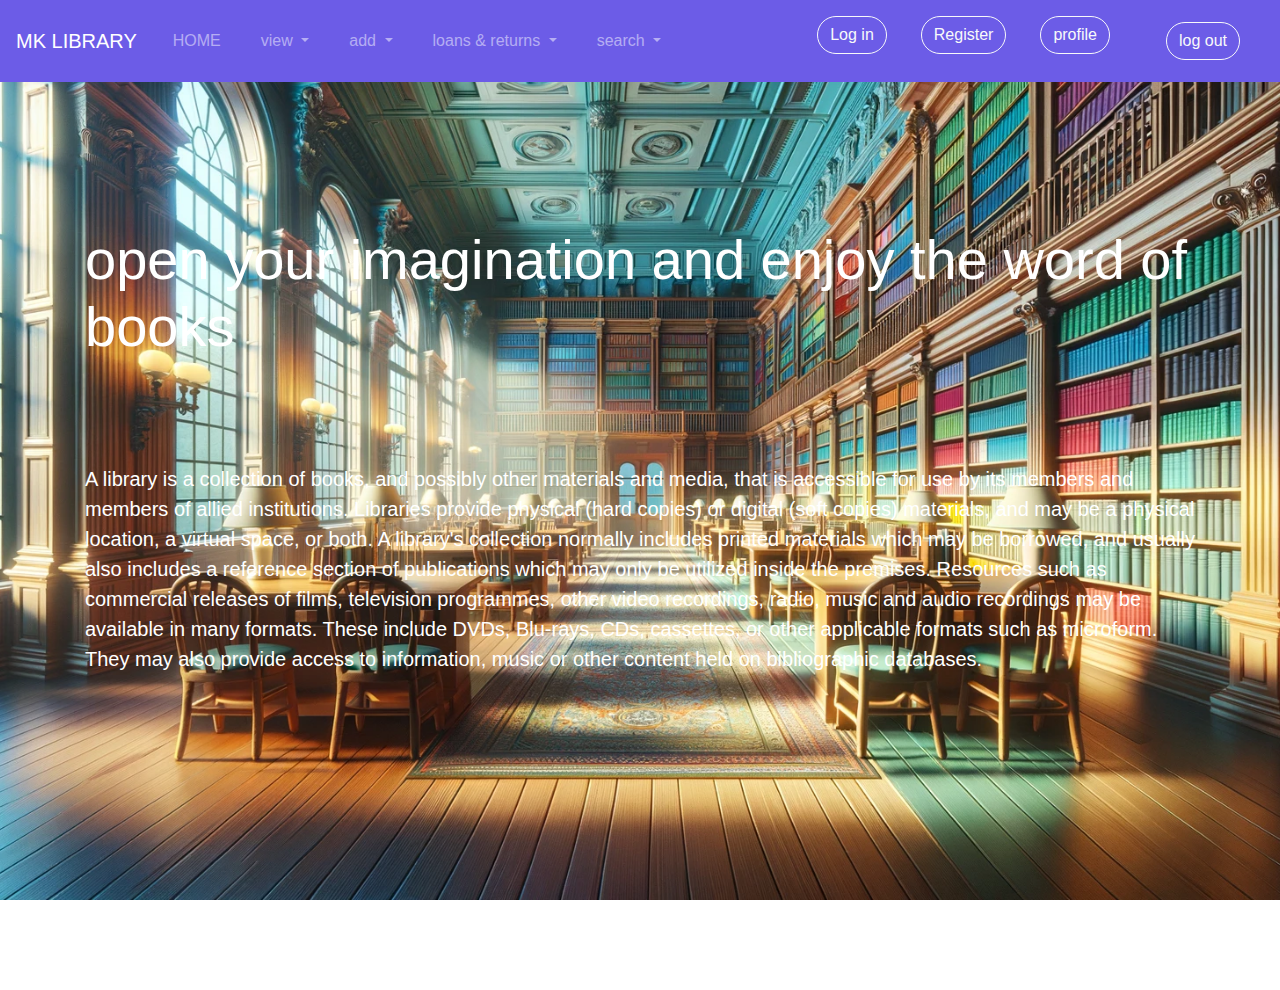
==== frontend/index.html @ 62ec0bd3 "front" ====
<!DOCTYPE html>
<html lang="en">
<head>
    <meta charset="UTF-8">
    <meta name="viewport" content="width=device-width, initial-scale=1.0">
    <title>Document</title>
    <link rel="stylesheet" href="resources/style/nav.css">

<link rel="stylesheet" href="https://stackpath.bootstrapcdn.com/bootstrap/4.1.3/css/bootstrap.min.css">
<script src="https://ajax.googleapis.com/ajax/libs/jquery/3.3.1/jquery.min.js"></script>
<script src="https://cdnjs.cloudflare.com/ajax/libs/popper.js/1.14.3/umd/popper.min.js"></script>
<script src="https://stackpath.bootstrapcdn.com/bootstrap/4.1.3/js/bootstrap.min.js"></script>
<link rel="icon" type="image/x-icon" href="resources/images/icons8-book-64.png">
<style type="text/css">
  .text-small {
    font-size: 0.9rem !important;
  }

  body {
    min-height: 110vh;
    background-image: url(resources/images/index.webp) !important;
   
    background-position: center center;
    
    background-size: cover;
    
    background-attachment: fixed;
  }
  .toast {
      position: fixed;
      top: 10px;
      right: 10px;
      padding: 10px 20px;
      background-color: #333;
      color: white;
      border-radius: 5px;
      opacity: 1;
      transition: opacity 0.5s ease-in-out;
    }
  
    .toast-success {
      background-color: green;
    }
  
    .toast-error {
      background-color: red;
    }
</style>

</head>
<body>
    <nav class="navbar navbar-expand-lg navbar-dark bg-primary" >
        <a class="navbar-brand" href="index.html">MK LIBRARY</a>
        <button class="navbar-toggler" type="button" data-toggle="collapse" data-target="#navbarSupportedContent" aria-controls="navbarSupportedContent" aria-expanded="false" aria-label="Toggle navigation">
          <span class="navbar-toggler-icon"></span>
        </button>
      
        <div class="collapse navbar-collapse" id="navbarSupportedContent">
          <ul class="navbar-nav mr-auto">
            <li class="nav-item">
              <a class="nav-link" href="index.html">HOME</a>
            </li>
            <li class="nav-item dropdown">
              <a class="nav-link dropdown-toggle" href="#" id="navbarDropdown" role="button" data-toggle="dropdown" aria-haspopup="true" aria-expanded="false">
                view
              </a>
              <div class="dropdown-menu" aria-labelledby="navbarDropdown">
      
                
                <div class="container">
                  <div class="row">
                    <div class="col-md-4">
                      <ul class="nav flex-column">
                      <li class="nav-item">
                        <a class="nav-link active" href="allBooks.html">All Books</a>
                      </li>
                      <li class="nav-item">
                        <a class="nav-link active" href="allCust.html">All customers</a>
                      </li>
                      <li class="nav-item">
                        <a class="nav-link active" href="allLoans.html">All loans</a>
                      </li>
                      <li class="nav-item">
                        <a class="nav-link active" href="allLate.html">All late loans</a>
                      </li>
                    </ul>
                    </div>
                    <!-- /.col-md-4  -->
                    <div class="col-md-4">
                        <img style="width: 300px;" src="https://images.pexels.com/photos/159711/books-bookstore-book-reading-159711.jpeg?auto=compress&cs=tinysrgb&w=1260&h=750&dpr=1" alt="library" class="img-fluid">
                    </div>
                  
                  </div>
                </div>
                <!--  /.container  -->
      
              </div>
            </li>
            <li class="nav-item dropdown">
              <a class="nav-link dropdown-toggle" href="#" id="navbarDropdown" role="button" data-toggle="dropdown" aria-haspopup="true" aria-expanded="false">
                add
              </a>
              <div class="dropdown-menu" aria-labelledby="navbarDropdown">
      
      
                <div class="container">
                  <div class="row">
                    <div class="col-md-4">
                     
                      <ul class="nav flex-column">
                      <li class="nav-item">
                        <a class="nav-link active" href="addBook.html">add a book</a>
                      </li>
                      <li class="nav-item">
                        <a class="nav-link active" href="addCust.html">add a customer</a>
                      </li>
                    
                    </ul>
                    </div>
                    <!-- /.col-md-4  -->
                    <div class="col-md-4">
                      <ul class="nav flex-column">
                    </ul>
                    </div>
                    <!-- /.col-md-4  -->
                    <div class="col-md-4">
                      
                        <img style="width: 200px; height: 200px;" src="https://images.pexels.com/photos/2767814/pexels-photo-2767814.jpeg?auto=compress&cs=tinysrgb&w=1260&h=750&dpr=1" alt="library" class="img-fluid">
                     
                    </div>
                    <!-- /.col-md-4  -->
                  </div>
                </div>
                <!--  /.container  -->
      
      
              </div>
            </li>
            <li class="nav-item dropdown">
                <a class="nav-link dropdown-toggle" href="#" id="navbarDropdown" role="button" data-toggle="dropdown" aria-haspopup="true" aria-expanded="false">
                  loans & returns
                </a>
                <div class="dropdown-menu" aria-labelledby="navbarDropdown">
        
                  
                  <div class="container">
                    <div class="row">
                      <div class="col-md-4">
                        <ul class="nav flex-column">
                        <li class="nav-item">
                          <a class="nav-link active" href="loanBook.html">Loan a Book</a>
                        </li>
                        <li class="nav-item">
                          <a class="nav-link active" href="returnBook.html">return a book</a>
                        </li>
                      </ul>
                      </div>
                      <!-- /.col-md-4  -->
                      <div class="col-md-4">
                          <img style="width: 300px;" src="https://images.pexels.com/photos/1370298/pexels-photo-1370298.jpeg?auto=compress&cs=tinysrgb&w=1260&h=750&dpr=1" alt="library" class="img-fluid">
                      </div>
                    
                    </div>
                  </div>
                  <!--  /.container  -->
        
                </div>
              </li>


            <li class="nav-item dropdown">
              <a class="nav-link dropdown-toggle" href="#" id="navbarDropdown" role="button" data-toggle="dropdown" aria-haspopup="true" aria-expanded="false">
                search
              </a>
              <div class="dropdown-menu" aria-labelledby="navbarDropdown">
      
      
                <div class="container">
                  <div class="row">
                    <div class="col-md-4">
                  
                      <ul class="nav flex-column">
                      <li class="nav-item">
                        <a class="nav-link active" href="searchBook.html">search a book</a>
                      </li>
                      <li class="nav-item">
                        <a class="nav-link active" href="searchCust.html">search a customer</a>
                      </li>
                    </ul>
                    </div>
                    <!-- /.col-md-4  -->
                    <div class="col-md-4">
                      <ul class="nav flex-column">
                    </ul>
                    </div>
                    <!-- /.col-md-4  -->
                    <div class="col-md-4">
                        <img src="https://images.pexels.com/photos/4855385/pexels-photo-4855385.jpeg?auto=compress&cs=tinysrgb&w=1260&h=750&dpr=1" alt="library" class="img-fluid">
                    </div>
                  </div>
                </div>
   
              </div>
            </li>
      
          </ul>

        </div>
        <div class="ml-auto">
            <div class="navbar-collapse collapse w-100 order-3 dual-collapse2">
                <ul class="navbar-nav ml-auto">
                  <li class="nav-item">
                    <a style="border-radius: 50px;" id="loginButton" class="btn btn-outline-light my-2 my-sm-0" href="login.html" role="button">Log in</a>
                  </li>
                  <li class="nav-item">
                    <a style="border-radius: 50px; " id="registerButton" class="btn btn-outline-light my-2 my-sm-0" href="register.html" role="button">Register</a>
                  </li>
                  
                  <li class="nav-item">
                    <a style="border-radius: 50px;" id="profileButton" class="btn btn-outline-light my-2 my-sm-0" href="profile.html" role="button">profile</a>
                  </li>
                  <li class="nav-item">
                   <button onclick="logout()" class="btn btn-outline-light my-2 my-sm-0" style="border:none ;"> <a style="border-radius: 50px;" id="profileButton" class="btn btn-outline-light my-2 my-sm-0" href="index.html" role="button">log out</a></button>
                  </li>
                </ul>
              </div>
          </div>
        </nav>
        <div class="container">
          <div class="pt-5 text-white">
              <header class="py-5 mt-5">
                  <h1 class="display-4">open your imagination and enjoy the word of books</h1>
              </header>
              <div class="py-5">
                  <p class="lead">A library is a collection of books, and possibly other materials and media, that is accessible for use by its members and members of allied institutions. Libraries provide physical (hard copies) or digital (soft copies) materials, and may be a physical location, a virtual space, or both. A library's collection normally includes printed materials which may be borrowed, and usually also includes a reference section of publications which may only be utilized inside the premises. Resources such as commercial releases of films, television programmes, other video recordings, radio, music and audio recordings may be available in many formats. These include DVDs, Blu-rays, CDs, cassettes, or other applicable formats such as microform. They may also provide access to information, music or other content held on bibliographic databases.</p>
              </div>
          </div>
      </div>

<script src="resources/scripts/nav.js"></script>
<script src="resources/scripts/main.js"></script>
</body>
</html>
---- frontend/resources/style/nav.css ----
/* adds some margin below the link sets */
.navbar .dropdown-menu div[class*="col"] {
  margin-bottom:1rem;
}

.navbar .dropdown-menu {
  border:none;
  background-color:#6c5ce7!important;
}

/* breakpoint and up - mega dropdown styles */
@media screen and (min-width: 992px) {
  .navbar {
      padding-top:0px;
      padding-bottom:0px;
  }

  .navbar .nav-item {
      padding:.5rem .5rem;
      margin:0 .25rem;
  }

  .navbar .dropdown {position:static;}

  .navbar .dropdown-menu {
      width:100%;
      left:0;
      right:0;
      top:45px;
      display:block;
      visibility: hidden;
      opacity: 0;
      transition: visibility 0s, opacity 0.3s linear;
  }

  .navbar .dropdown:hover .dropdown-menu, .navbar .dropdown .dropdown-menu:hover {
      display:block;
      visibility: visible;
      opacity: 1;
      transition: visibility 0s, opacity 0.3s linear;
  }

  .navbar .dropdown-menu {
      border: 1px solid rgba(0,0,0,.15);
      background-color: #fff;
  }
}

/* Override Bootstrap's primary color */
.navbar.bg-primary {
  background-color: #6c5ce7 !important; /* Use !important to ensure override */
}

/* Additional styles for screens smaller than 992px */
@media screen and (max-width: 991px) {
  .navbar-nav .nav-link {
      padding: 0.7rem 1rem; /* Increase touch area */
  }

  .navbar .navbar-toggler {
      padding: .25rem .75rem; /* Adjust toggler size if necessary */
      font-size: 1.25rem; /* Makes the toggler icon larger */
  }

  .navbar .dropdown-menu {
      position: static; /* Adjust if dropdown needs to be full width */
      visibility: visible; /* Always visible on smaller screens */
      opacity: 1;
      top: 100%; /* Adjust to make dropdown appear below the navbar */
      width: auto; /* Set to auto or 100% based on your design */
      border: 0; /* Remove any borders */
      transition: none; /* Disable transitions on small screens */
  }
  
  /* Optional: If your dropdown menus are too large, consider making them scrollable */
  .navbar .dropdown-menu {
      max-height: 300px; /* Adjust based on your needs */
      overflow-y: auto;
  }
}
/* Ensure buttons are visible and well-spaced on all screen sizes */
.navbar .navbar-nav .nav-item .btn {
  margin-left: 10px; /* Adjust spacing to your preference */
  display: block; /* Ensure buttons are always displayed */
}

@media screen and (max-width: 991px) {
  .navbar-collapse {
      justify-content: flex-end; /* Align items to the right on small screens */
  }
}
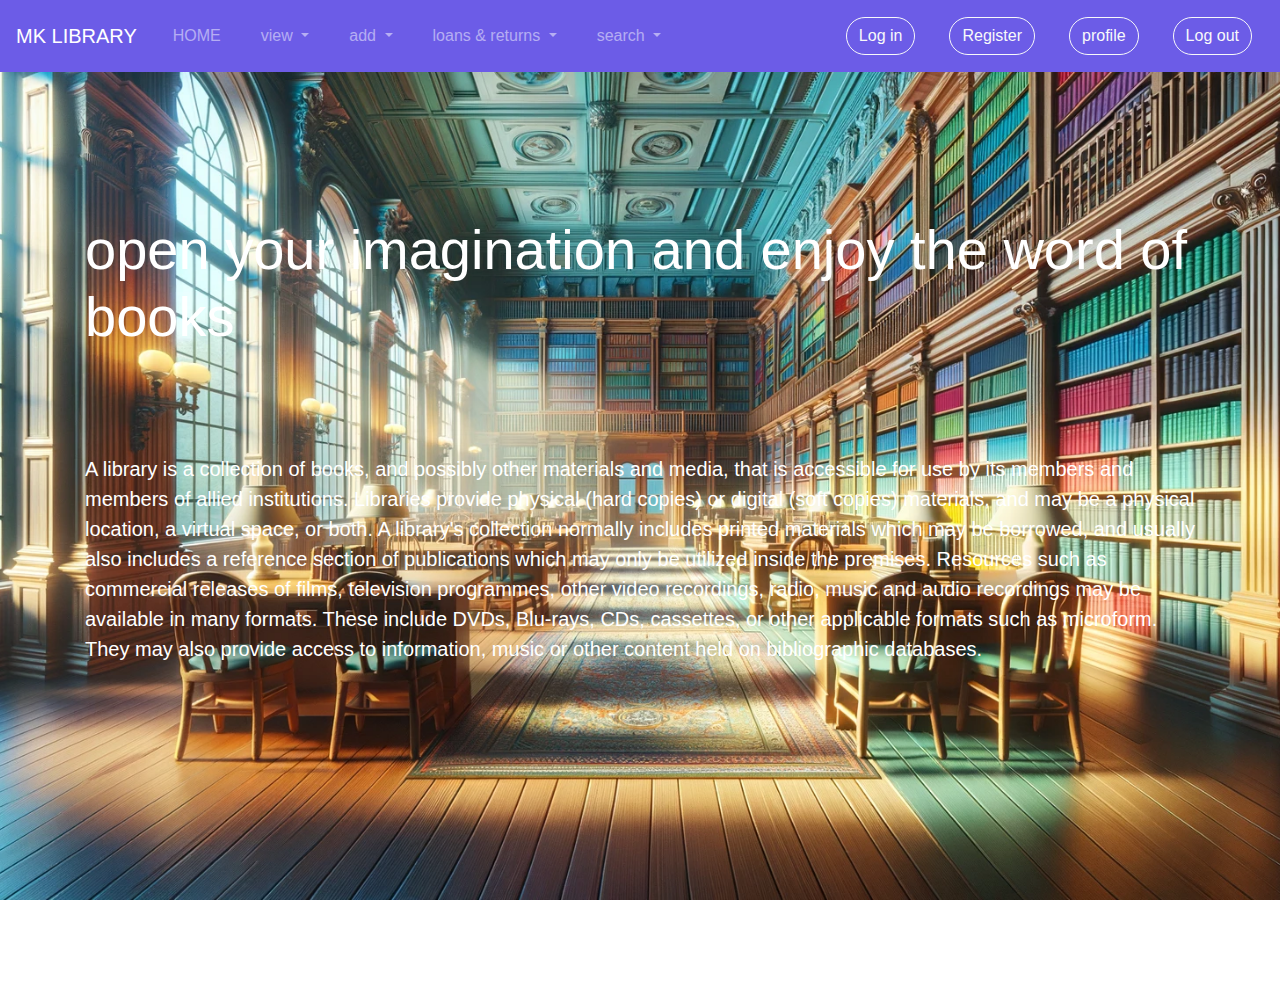
==== commit d08bee4f: "phone" ====
--- a/frontend/index.html
+++ b/frontend/index.html
@@ -206,26 +206,22 @@
           </ul>
 
         </div>
-        <div class="ml-auto">
-            <div class="navbar-collapse collapse w-100 order-3 dual-collapse2">
-                <ul class="navbar-nav ml-auto">
-                  <li class="nav-item">
-                    <a style="border-radius: 50px;" id="loginButton" class="btn btn-outline-light my-2 my-sm-0" href="login.html" role="button">Log in</a>
-                  </li>
-                  <li class="nav-item">
-                    <a style="border-radius: 50px; " id="registerButton" class="btn btn-outline-light my-2 my-sm-0" href="register.html" role="button">Register</a>
-                  </li>
-                  
-                  <li class="nav-item">
-                    <a style="border-radius: 50px;" id="profileButton" class="btn btn-outline-light my-2 my-sm-0" href="profile.html" role="button">profile</a>
-                  </li>
-                  <li class="nav-item">
-                   <button onclick="logout()" class="btn btn-outline-light my-2 my-sm-0" style="border:none ;"> <a style="border-radius: 50px;" id="profileButton" class="btn btn-outline-light my-2 my-sm-0" href="index.html" role="button">log out</a></button>
-                  </li>
-                </ul>
-              </div>
-          </div>
-        </nav>
+        <ul class="navbar-nav ml-auto">
+          <li class="nav-item">
+              <a style="border-radius: 50px;" id="loginButton" class="btn btn-outline-light my-2 my-sm-0" href="login.html" role="button">Log in</a>
+          </li>
+          <li class="nav-item">
+              <a style="border-radius: 50px;" id="registerButton" class="btn btn-outline-light my-2 my-sm-0" href="register.html" role="button">Register</a>
+          </li>
+          <li class="nav-item">
+              <a style="border-radius: 50px;" id="profileButton" class="btn btn-outline-light my-2 my-sm-0" href="profile.html" role="button">profile</a>
+          </li>
+          <li class="nav-item">
+              <a style="border-radius: 50px;" id="logoutButton" class="btn btn-outline-light my-2 my-sm-0" href="index.html" role="button" onclick="logout(); return false;">Log out</a>
+          </li>
+      </ul>
+  </div>
+</nav>
         <div class="container">
           <div class="pt-5 text-white">
               <header class="py-5 mt-5">
